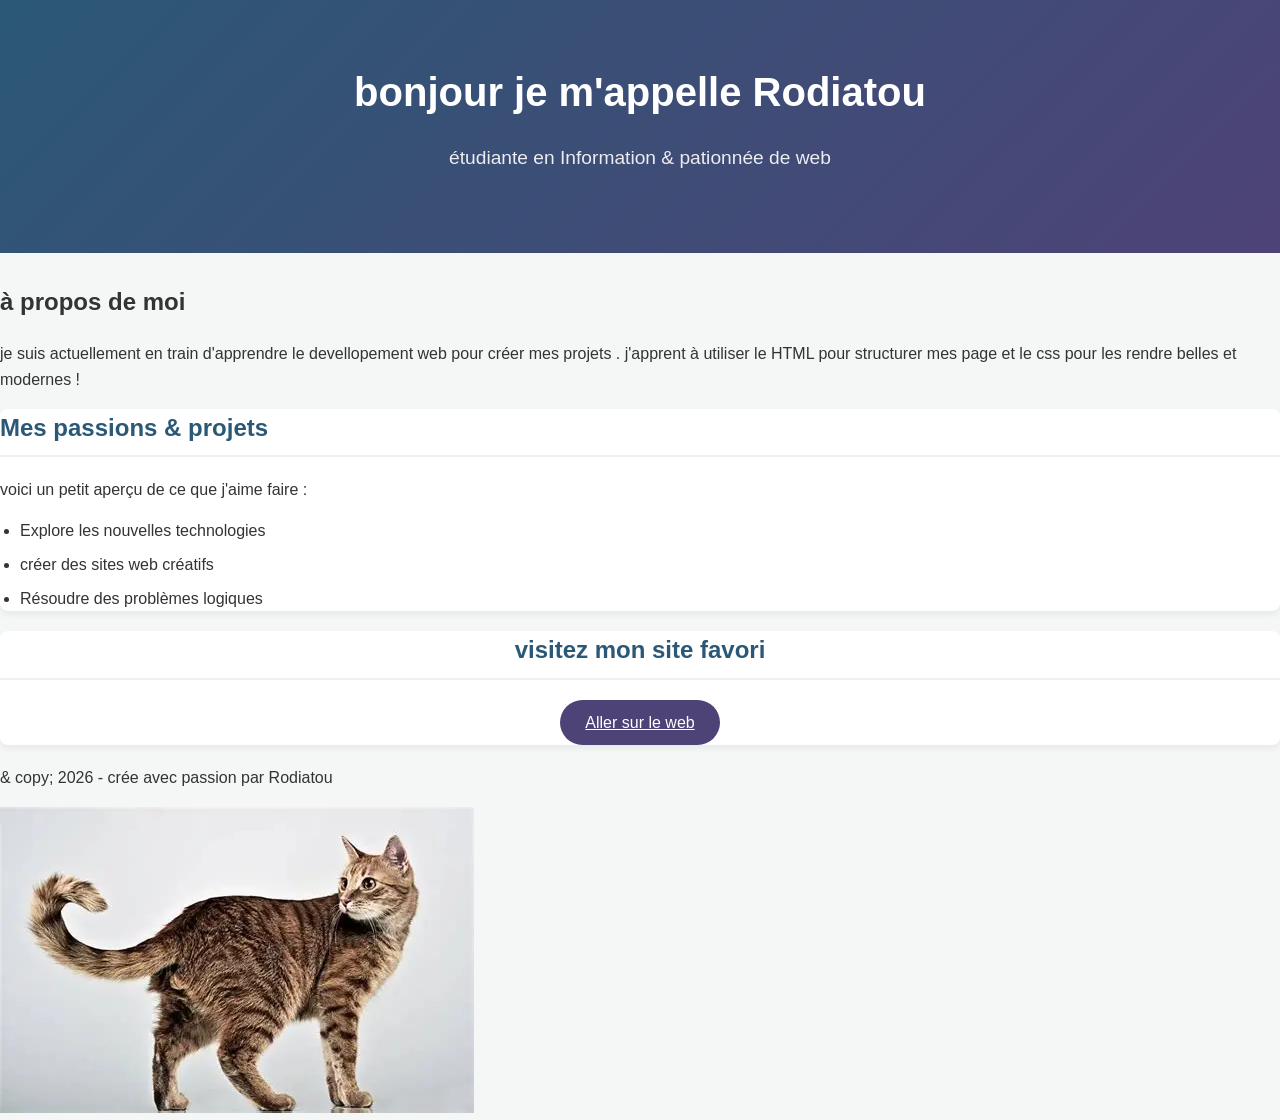
==== index1.html @ a4690c17 "first commit" ====
<!DOCTYPE html>
<html lang="en">
<head>
    <meta charset="UTF-8">
    <meta name="viewport" content="width=device-width, initial-scale=1.0">
    <title>Mon portfolio professionnel</title>
    <link rel="stylesheet" href="style.css">
    
</head>
<body>
    <!--En-tête de presentation--> 
    <header class="hero">
    <div class="container">
        <h1>bonjour je m'appelle Rodiatou</h1>
        <p class="subtile">étudiante en Information & pationnée de web</p>
</div>
</header>
<!-- section principale -->
 <main class="container"
 < section class="card">
 <h2>à propos de moi</h2>
<p>je suis actuellement en train d'apprendre le devellopement web pour créer mes projets . j'apprent à utiliser le HTML pour structurer mes page et le css pour les rendre belles et modernes !</p>
</section>

<section class="card">
    <h2>Mes passions & projets</h2>
    <p>voici un petit aperçu de ce que j'aime faire :</p>
    <ul>
        <li>Explore les nouvelles technologies</li>
        <li>créer des sites web créatifs</li>
        <li>Résoudre des problèmes logiques</li>
    </ul>
</section>
<!-- section lien utile -->
 <section class="card center">
    <h2>visitez mon site favori</h2>
    <a href="https://www.bing.com"target="_blank" class="btn">Aller sur le web</a>
 </section>
</main>
<!-- pied de page -->
 <footer>
    <p>& copy; 2026 - crée avec passion par Rodiatou</p>
 </footer>
 

 </Section>
 <img src="image/OIP.webp" alt="oip.webp">
</body>
</html>
---- style.css ----
/*style global et police*/
body{
    font-family: 'Segoe UI', Tahoma, Geneva, Verdana, sans-serif;
   background-color: #f4f7f6; 
color: #333333;
margin: 0%;
padding: 0%;
line-height: 1.6;
}
/*En-tête (Hero section)*/
.hero{
    background: linear-gradient(135deg, #2b5876, #4e4376);
color: white;
text-align: center;
padding: 60px 20px;
margin-bottom: 30px;
}
.hero h1{
    margin:0 0 10px 0;
    font-size: 2.5em;
}
.subtile{
    font-size: 1.2em ;
    opacity: 0.9;
}
/* style des cartes (sections)*/
.card {
 background: white;

 margin-bottom: 20px;
 border-radius: 8px;
 box-shadow: 0 4px 6px rgba(0, 0, 0, 0.05);
}
.card h2 {
    color: #2b5876;
    margin-top: 0;
    border-bottom: 2px solid #f0f0f0;
    padding-bottom: 8px;
 }
/*listes*/
ul {
    padding-left: 20px;
}
ul li{
    margin-bottom: 8px ;
}
/* centrer les elements si besoin */
.center{
    text-align: center;
}
/* Bouton stylé */
.btn {
    display: inline-block;
    background-color: #4e4376;
    color: white;
padding: 10px 25px ;
border-radius: 25px
}
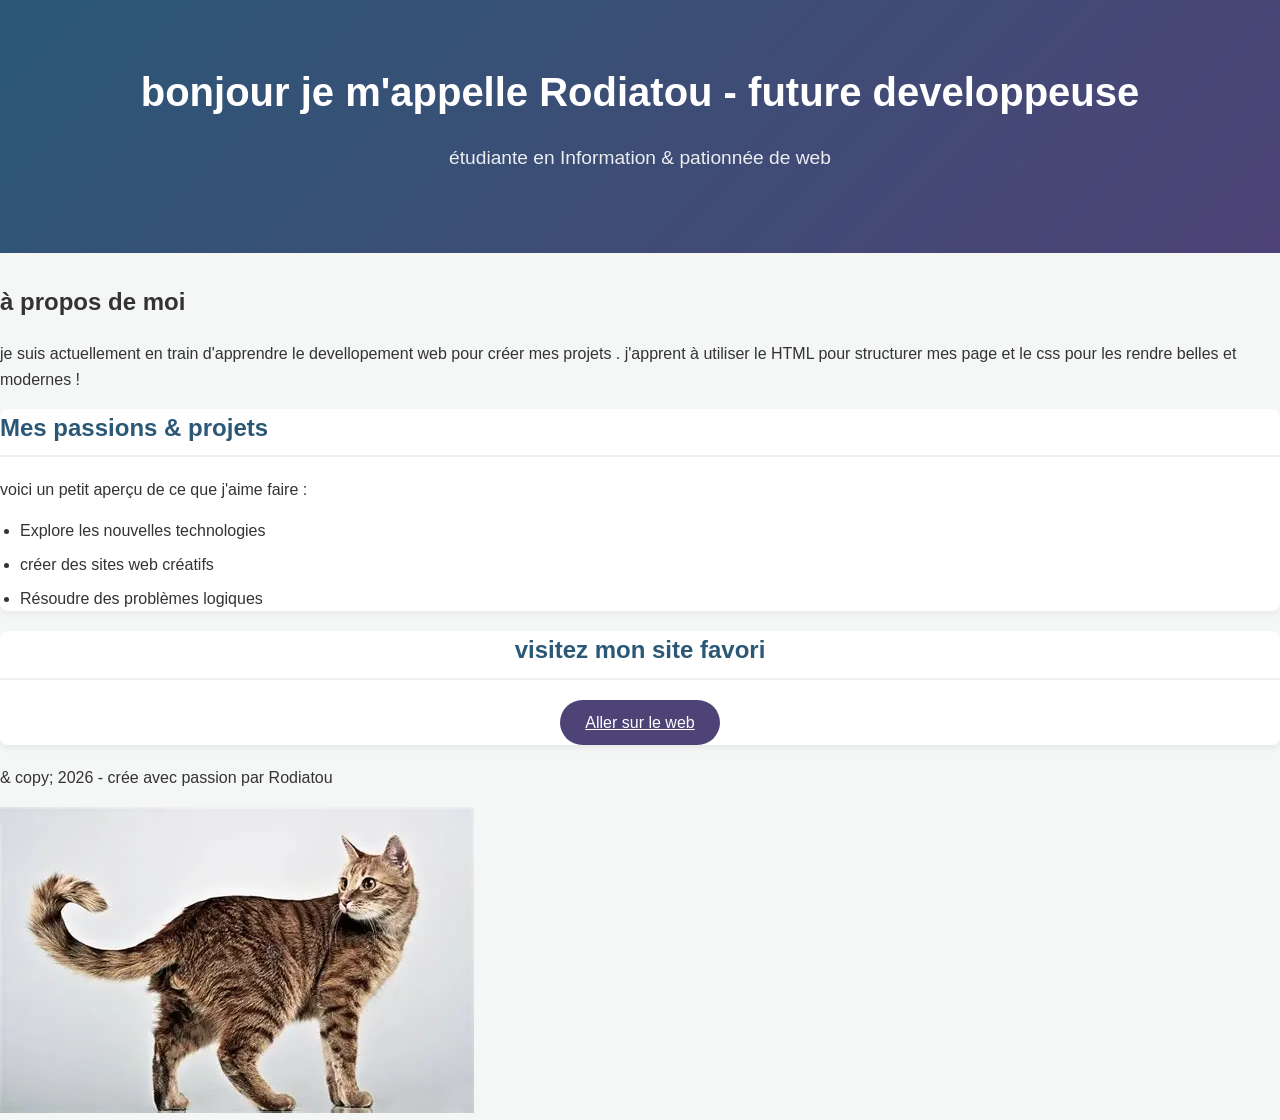
==== commit 871a627f: "modification de mon titre" ====
--- a/index1.html
+++ b/index1.html
@@ -8,10 +8,10 @@
     
 </head>
 <body>
-    <!--En-tête de presentation--> 
+<!-- En-tête de presentation--> 
     <header class="hero">
     <div class="container">
-        <h1>bonjour je m'appelle Rodiatou</h1>
+        <h1>bonjour je m'appelle Rodiatou - future developpeuse</h1>
         <p class="subtile">étudiante en Information & pationnée de web</p>
 </div>
 </header>
